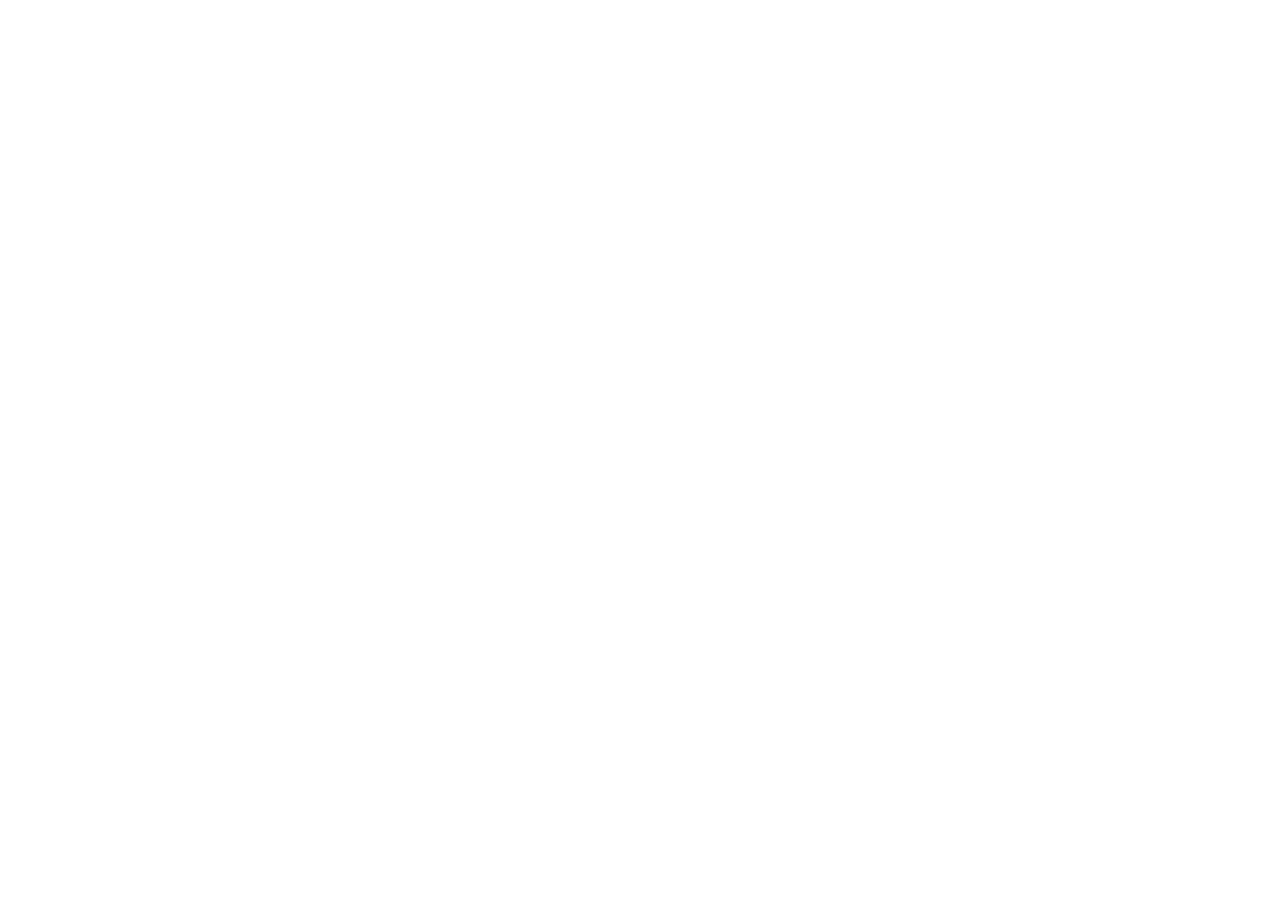
==== frontend/index.html @ db619429 "first commit" ====
<html>
  <head>
    <link rel="stylesheet" href="//netdna.bootstrapcdn.com/bootstrap/3.0.2/css/bootstrap.min.css">
    <script src="//netdna.bootstrapcdn.com/bootstrap/3.0.2/js/bootstrap.min.js"></script>
    <script type="text/javascript" src="https://www.google.com/jsapi"></script>
    <script type="text/javascript" src="js/chart.js"></script>

  </head>

  <body>
    <!--Div that will hold the pie chart-->
    <div id="chart_div"></div>
  </body>
</html>
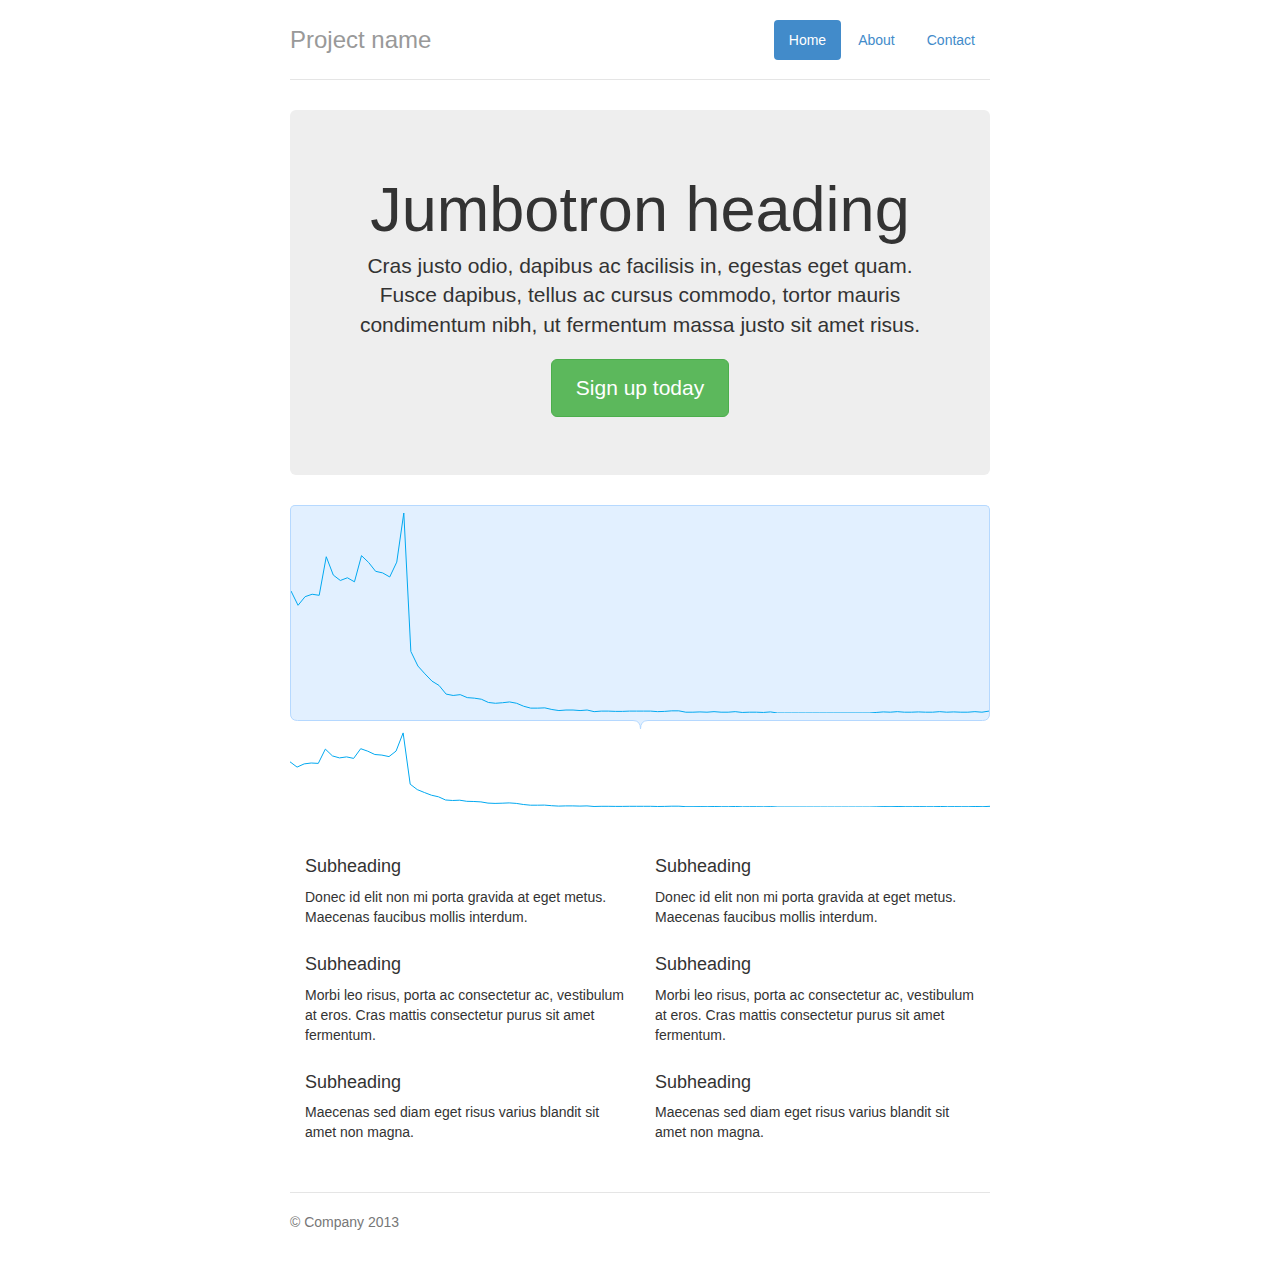
==== commit 11e59e74: "data.js visualization" ====
--- a/frontend/index.html
+++ b/frontend/index.html
@@ -1,14 +1,82 @@
-<html>
+<!DOCTYPE html>
+<html lang="en">
   <head>
-    <link rel="stylesheet" href="//netdna.bootstrapcdn.com/bootstrap/3.0.2/css/bootstrap.min.css">
-    <script src="//netdna.bootstrapcdn.com/bootstrap/3.0.2/js/bootstrap.min.js"></script>
-    <script type="text/javascript" src="https://www.google.com/jsapi"></script>
-    <script type="text/javascript" src="js/chart.js"></script>
+    <meta charset="utf-8">
+    <meta http-equiv="X-UA-Compatible" content="IE=edge">
+    <meta name="viewport" content="width=device-width, initial-scale=1.0">
 
+    <title>Title!!</title>
+
+    <link href="css/bootstrap.min.css" rel="stylesheet">
+    <link href="css/jumbo.css" rel="stylesheet">
+    <link rel="stylesheet" type="text/css" href="css/envision.css">
+    <script type="text/javascript" src="js/jquery.js"></script>
+    <script type="text/javascript" src="js/bootstrap.min.js"></script>
+
+
+    <!--[if lt IE 9]>
+      <script src="https://oss.maxcdn.com/libs/html5shiv/3.7.0/html5shiv.js"></script>
+      <script src="https://oss.maxcdn.com/libs/respond.js/1.3.0/respond.min.js"></script>
+    <![endif]-->
   </head>
 
   <body>
-    <!--Div that will hold the pie chart-->
-    <div id="chart_div"></div>
+
+    <div class="container">
+      <div class="header">
+        <ul class="nav nav-pills pull-right">
+          <li class="active"><a href="#">Home</a></li>
+          <li><a href="#">About</a></li>
+          <li><a href="#">Contact</a></li>
+        </ul>
+        <h3 class="text-muted">Project name</h3>
+      </div>
+
+      <div class="jumbotron">
+        <h1>Jumbotron heading</h1>
+        <p class="lead">Cras justo odio, dapibus ac facilisis in, egestas eget quam. Fusce dapibus, tellus ac cursus commodo, tortor mauris condimentum nibh, ut fermentum massa justo sit amet risus.</p>
+        <p><a class="btn btn-lg btn-success" href="#" role="button">Sign up today</a></p>
+      </div>
+
+      <div id="container2">
+      </div>
+
+      <div class="row marketing">
+        <div class="col-lg-6">
+          <h4>Subheading</h4>
+          <p>Donec id elit non mi porta gravida at eget metus. Maecenas faucibus mollis interdum.</p>
+
+          <h4>Subheading</h4>
+          <p>Morbi leo risus, porta ac consectetur ac, vestibulum at eros. Cras mattis consectetur purus sit amet fermentum.</p>
+
+          <h4>Subheading</h4>
+          <p>Maecenas sed diam eget risus varius blandit sit amet non magna.</p>
+        </div>
+
+        <div class="col-lg-6">
+          <h4>Subheading</h4>
+          <p>Donec id elit non mi porta gravida at eget metus. Maecenas faucibus mollis interdum.</p>
+
+          <h4>Subheading</h4>
+          <p>Morbi leo risus, porta ac consectetur ac, vestibulum at eros. Cras mattis consectetur purus sit amet fermentum.</p>
+
+          <h4>Subheading</h4>
+          <p>Maecenas sed diam eget risus varius blandit sit amet non magna.</p>
+        </div>
+      </div>
+
+      <div class="footer">
+        <p>&copy; Company 2013</p>
+      </div>
+
+    </div> <!-- /container -->
+
+
+    <!-- Bootstrap core JavaScript
+    ================================================== -->
+    <!-- Placed at the end of the document so the pages load faster -->
+    <script type="text/javascript" src="js/envision.min.js"></script>
+    <script type="text/javascript" src="js/data.js"></script>
+    <script type="text/javascript" src="js/chart.js"></script>
   </body>
-</html>+</html>
--- a/frontend/css/jumbo.css
+++ b/frontend/css/jumbo.css
@@ -0,0 +1,84 @@
+/* Space out content a bit */
+body {
+  padding-top: 20px;
+  padding-bottom: 20px;
+}
+
+/* Everything but the jumbotron gets side spacing for mobile first views */
+.header,
+.marketing,
+.footer {
+  padding-left: 15px;
+  padding-right: 15px;
+}
+
+/* Custom page header */
+.header {
+  border-bottom: 1px solid #e5e5e5;
+}
+/* Make the masthead heading the same height as the navigation */
+.header h3 {
+  margin-top: 0;
+  margin-bottom: 0;
+  line-height: 40px;
+  padding-bottom: 19px;
+}
+
+/* Custom page footer */
+.footer {
+  padding-top: 19px;
+  color: #777;
+  border-top: 1px solid #e5e5e5;
+}
+
+/* Customize container */
+@media (min-width: 768px) {
+  .container {
+    max-width: 730px;
+  }
+}
+.container-narrow > hr {
+  margin: 30px 0;
+}
+
+/* Main marketing message and sign up button */
+.jumbotron {
+  text-align: center;
+  border-bottom: 1px solid #e5e5e5;
+}
+.jumbotron .btn {
+  font-size: 21px;
+  padding: 14px 24px;
+}
+
+/* Supporting marketing content */
+.marketing {
+  margin: 40px 0;
+}
+.marketing p + h4 {
+  margin-top: 28px;
+}
+
+/* Responsive: Portrait tablets and up */
+@media screen and (min-width: 768px) {
+  /* Remove the padding we set earlier */
+  .header,
+  .marketing,
+  .footer {
+    padding-left: 0;
+    padding-right: 0;
+  }
+  /* Space out the masthead */
+  .header {
+    margin-bottom: 30px;
+  }
+  /* Remove the bottom border on the jumbotron for visual effect */
+  .jumbotron {
+    border-bottom: 0;
+  }
+}
+
+#container2 {
+        width : 700px;
+        margin: 8px auto;
+}--- a/frontend/css/envision.css
+++ b/frontend/css/envision.css
@@ -0,0 +1,151 @@
+/* Flotr */
+.flotr-handles-handle {
+  background: #eee;
+  border: 1px solid #333;
+  position: absolute;
+  cursor: pointer;
+  border-radius: 3px;
+}
+.flotr-handles-handle,
+.flotr-grid-label {
+  -webkit-user-select: none;
+  -khtml-user-select: none;
+  -moz-user-select: none;
+  -o-user-select: none;
+  user-select: none;
+}
+.flotr-handles-drag {
+  height: 12px;
+  width: 6px;
+}
+.flotr-handles-scroll {
+  height: 6px;
+  cursor: move;
+}
+.flotr-handles-left {
+  cursor: w-resize;
+}
+.flotr-handles-right {
+  cursor: e-resize;
+}
+
+
+/* Dimensions */
+.envision-finance {
+  width: 600px;
+}
+.envision-finance-price .envision-component {
+  height : 200px;
+}
+.envision-finance-volume .envision-component {
+  height : 60px;
+}
+.envision-finance-connection .envision-component {
+  height: 16px;
+}
+.envision-finance-summary .envision-component {
+  cursor: all-scroll;
+  height : 70px;
+  margin-top: -2px;
+}
+
+/* Bubble Borders */
+.envision-finance-price,
+.envision-finance-volume {
+  border: 1px solid #B6D9FF;
+  background: #fff;
+}
+.envision-finance-price {
+  border-top-right-radius: 5px;
+  border-top-left-radius: 5px;
+}
+.envision-finance-volume {
+  border-top: 0px;
+}
+
+/* Connection overlay */
+.envision-finance-connection canvas {
+  z-index: 10;
+  background: #fff;
+}
+.envision-finance-connection canvas object {
+  position: absolute;
+  top: 0px;
+}
+
+/* Y-Axis Labels */
+.envision-finance-price .flotr-grid-label {
+  margin-left: 4px;
+}
+.envision-finance-price .flotr-grid-label.first {
+  margin-top: -6px;
+}
+.envision-finance-price .flotr-grid-label.last {
+  margin-top: 6px;
+}
+
+/* X-Axis Labels */
+.envision-finance-summary .flotr-grid-label {
+  margin-top: 3px;
+}
+
+/* Mouse Tracker */
+.envision-finance-price .flotr-mouse-value {
+	font-size: 12px;
+}
+.envision-finance-volume .flotr-mouse-value {
+  display: none;
+}
+
+@media screen and (max-width: 600px) {
+  .envision-finance {
+    width: 100%;
+  }
+  .envision-finance-price .envision-component {
+    height: 120px;
+  }
+  .envision-finance-summary .envision-component,
+  .envision-finance-volume .envision-component {
+    height: 40px;
+  }
+}
+
+/* Dimensions */
+.envision-timeseries {
+  width: auto;
+}
+.envision-timeseries-detail .envision-component {
+  height: 200px;
+}
+.envision-timeseries-connection .envision-component {
+  height: 16px;
+}
+.envision-timeseries-summary .envision-component {
+  cursor: all-scroll;
+  height: 80px;
+}
+
+/* Bubble Borders */
+.envision-timeseries-detail {
+  padding-top: 7px;
+  border: 1px solid #B6D9FF;
+  border-top-right-radius: 5px;
+  border-top-left-radius: 5px;
+  border-bottom: 0px;
+  background : #e2f0ff;
+}
+
+/* Connection overlay */
+.envision-timeseries-connection canvas {
+  z-index: 10;
+  background: #fff;
+}
+.envision-timeseries-connection canvas object {
+  position: absolute;
+  top: 0px;
+}
+.envision-timeseries-summary .envision-component {
+  margin-top: -2px;
+}
+
+
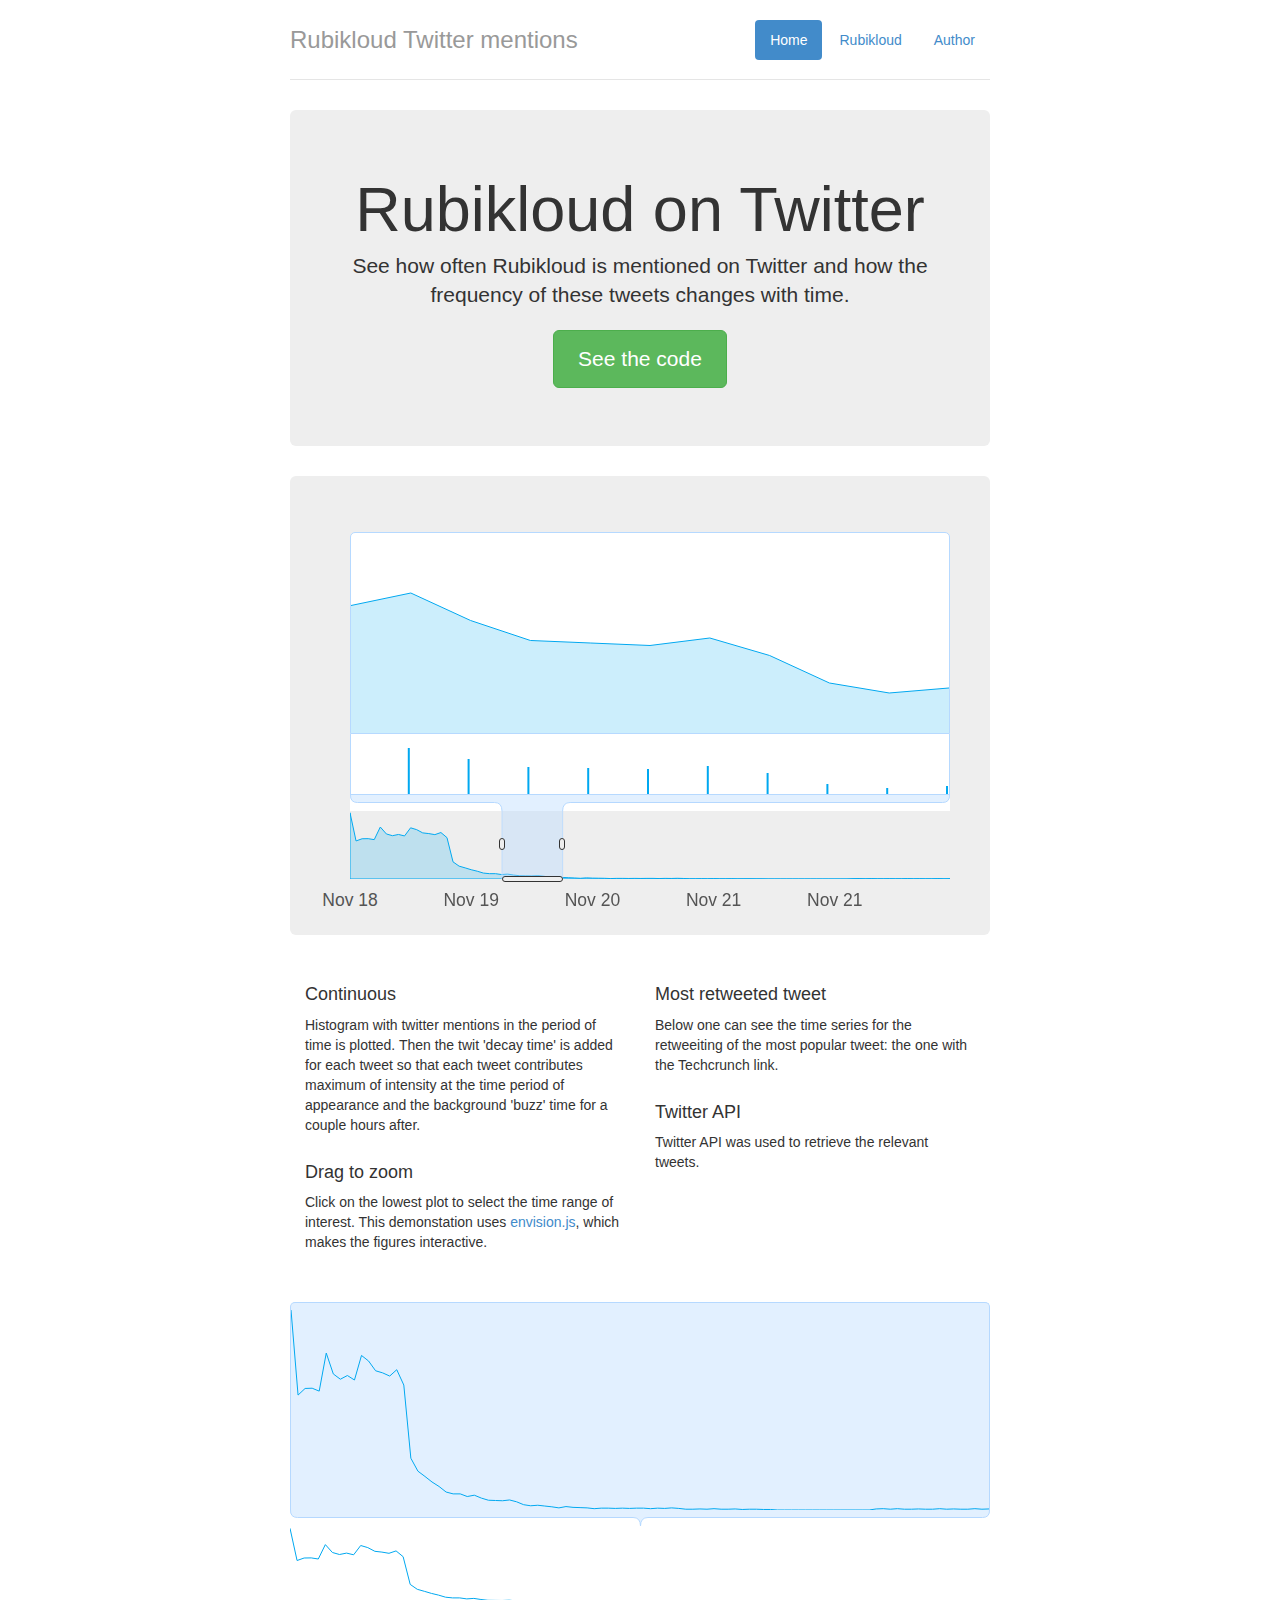
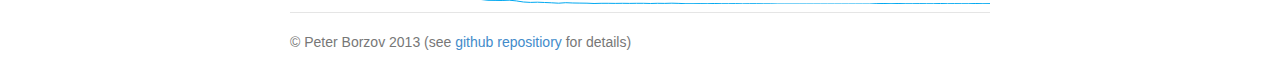
==== commit ed744ed2: "plot labels" ====
--- a/frontend/index.html
+++ b/frontend/index.html
@@ -26,47 +26,50 @@
       <div class="header">
         <ul class="nav nav-pills pull-right">
           <li class="active"><a href="#">Home</a></li>
-          <li><a href="#">About</a></li>
-          <li><a href="#">Contact</a></li>
+          <li><a href="http://www.rubikloud.com">Rubikloud</a></li>
+          <li><a href="http://www.borzov.ca">Author</a></li>
         </ul>
-        <h3 class="text-muted">Project name</h3>
+        <h3 class="text-muted">Rubikloud Twitter mentions</h3>
       </div>
 
       <div class="jumbotron">
-        <h1>Jumbotron heading</h1>
-        <p class="lead">Cras justo odio, dapibus ac facilisis in, egestas eget quam. Fusce dapibus, tellus ac cursus commodo, tortor mauris condimentum nibh, ut fermentum massa justo sit amet risus.</p>
-        <p><a class="btn btn-lg btn-success" href="#" role="button">Sign up today</a></p>
+        <h1>Rubikloud on Twitter</h1>
+        <p class="lead">See how often Rubikloud is mentioned on Twitter and how the frequency of these tweets changes with time.</p>
+        <p><a class="btn btn-lg btn-success" href="https://github.com/dborzov/pulser" role="button">See the code</a></p>
+      </div>
+    <div class="jumbotron">
+        <div id="editor-render-0">
       </div>
 
-      <div id="container2">
       </div>
+
+
 
       <div class="row marketing">
         <div class="col-lg-6">
-          <h4>Subheading</h4>
-          <p>Donec id elit non mi porta gravida at eget metus. Maecenas faucibus mollis interdum.</p>
+          <h4>Continuous</h4>
+          <p>Histogram with twitter mentions in the period of time is plotted. Then the twit 'decay time' is added for each tweet so that each tweet contributes maximum of intensity at the time period of appearance and the background 'buzz' time for a couple hours after.</p>
 
-          <h4>Subheading</h4>
-          <p>Morbi leo risus, porta ac consectetur ac, vestibulum at eros. Cras mattis consectetur purus sit amet fermentum.</p>
-
-          <h4>Subheading</h4>
-          <p>Maecenas sed diam eget risus varius blandit sit amet non magna.</p>
+          <h4>Drag to zoom</h4>
+          <p>Click on the lowest plot to select the time range of interest. This demonstation uses <a href="http://www.humblesoftware.com/envision">envision.js</a>, which makes the figures interactive.</p>
         </div>
 
         <div class="col-lg-6">
-          <h4>Subheading</h4>
-          <p>Donec id elit non mi porta gravida at eget metus. Maecenas faucibus mollis interdum.</p>
+          <h4>Most retweeted tweet</h4>
+          <p>Below one can see the time series for the retweeiting of the most popular tweet: the one with the Techcrunch link.</p>
 
-          <h4>Subheading</h4>
-          <p>Morbi leo risus, porta ac consectetur ac, vestibulum at eros. Cras mattis consectetur purus sit amet fermentum.</p>
 
-          <h4>Subheading</h4>
-          <p>Maecenas sed diam eget risus varius blandit sit amet non magna.</p>
+          <h4>Twitter API</h4>
+          <p>Twitter API was used to retrieve the relevant tweets.</p>
+
         </div>
       </div>
 
+
+      <div id="container2"></div>
+
       <div class="footer">
-        <p>&copy; Company 2013</p>
+        <p>&copy; Peter Borzov 2013 (see <a href="https://github.com/dborzov/pulser"> github repositiory</a> for details) </p>
       </div>
 
     </div> <!-- /container -->
@@ -75,7 +78,7 @@
     <!-- Bootstrap core JavaScript
     ================================================== -->
     <!-- Placed at the end of the document so the pages load faster -->
-    <script type="text/javascript" src="js/envision.min.js"></script>
+    <script type="text/javascript" src="js/envision.js"></script>
     <script type="text/javascript" src="js/data.js"></script>
     <script type="text/javascript" src="js/chart.js"></script>
   </body>
--- a/frontend/css/jumbo.css
+++ b/frontend/css/jumbo.css
@@ -44,11 +44,17 @@
 /* Main marketing message and sign up button */
 .jumbotron {
   text-align: center;
-  border-bottom: 1px solid #e5e5e5;
+  border-bottom: 1px solid #f5f5f5;
 }
+
 .jumbotron .btn {
   font-size: 21px;
   padding: 14px 24px;
+}
+
+.jumbotron22 {
+  text-align: center;
+  border-bottom: 1px solid #f5f5f5;
 }
 
 /* Supporting marketing content */
@@ -81,4 +87,10 @@
 #container2 {
         width : 700px;
         margin: 8px auto;
-}+}
+
+
+#editor-render-0 {
+        width : 10000px;
+        margin: 8px auto;
+}
